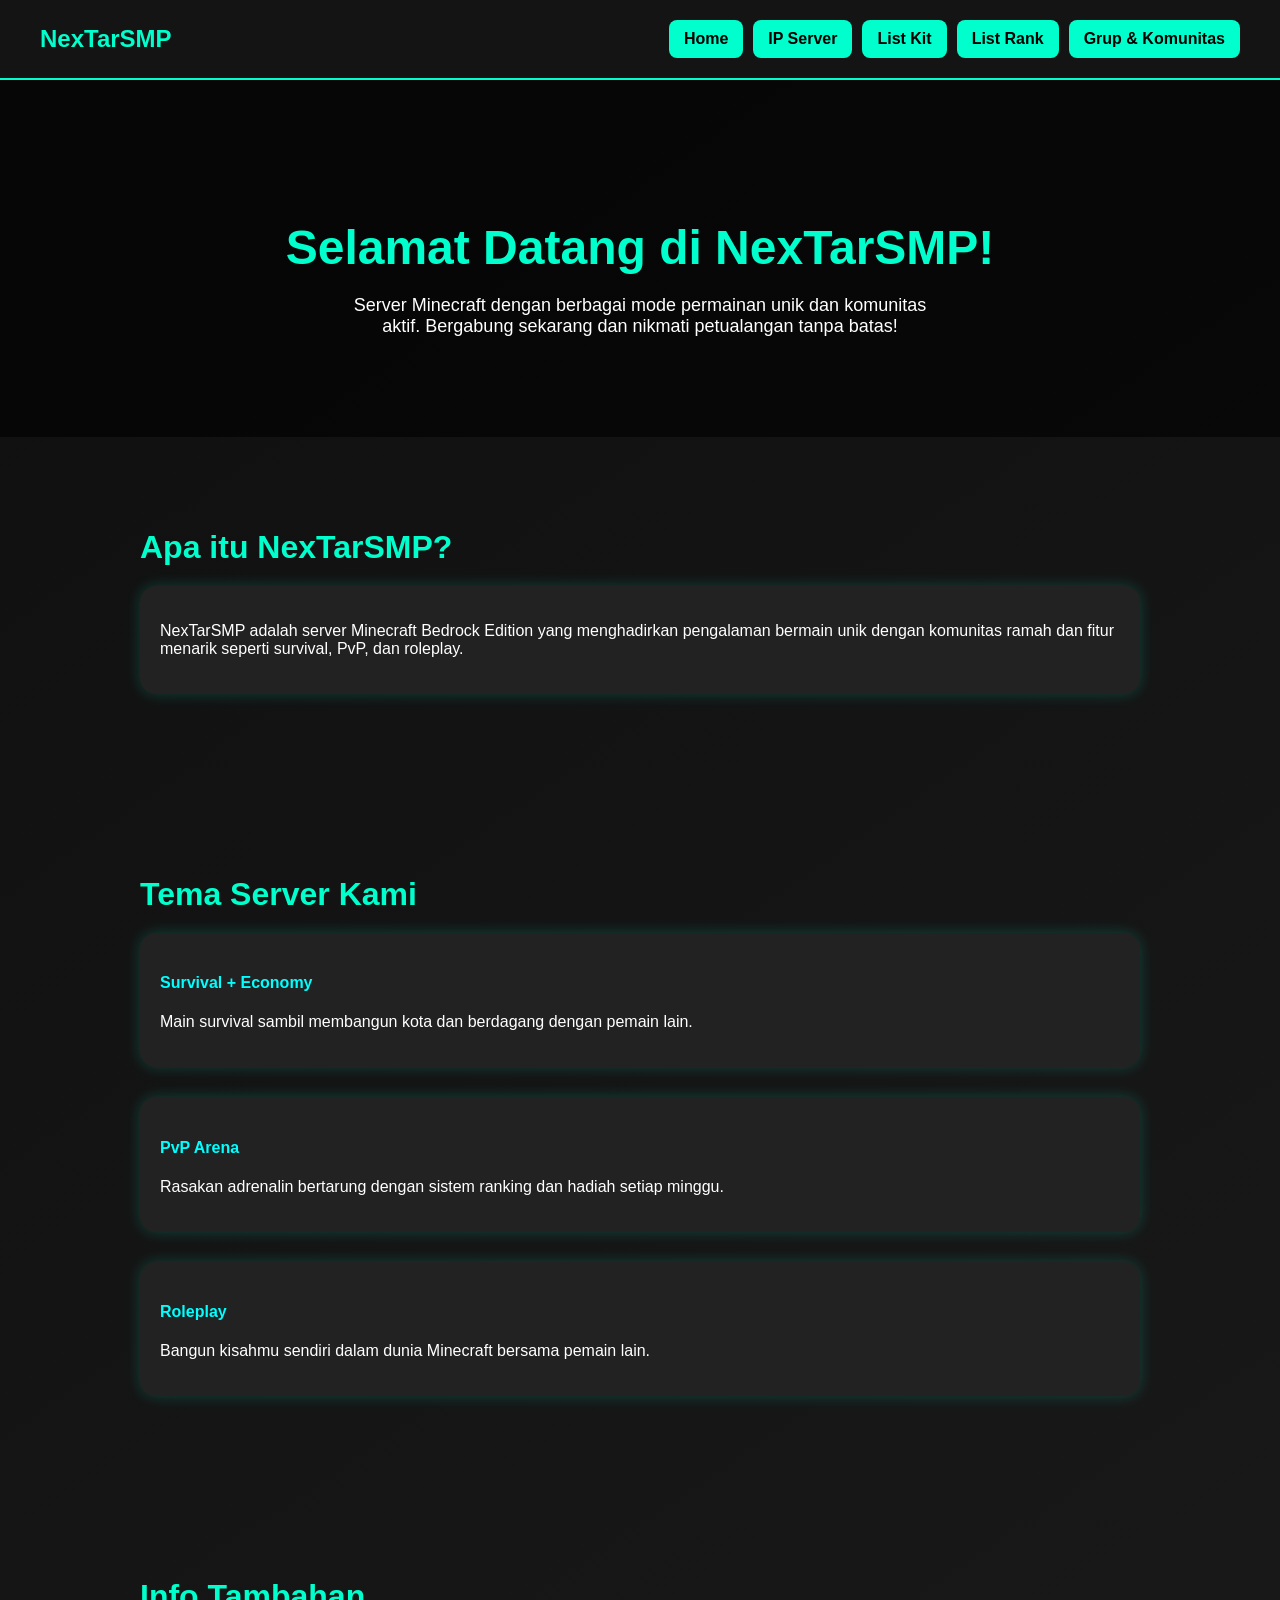
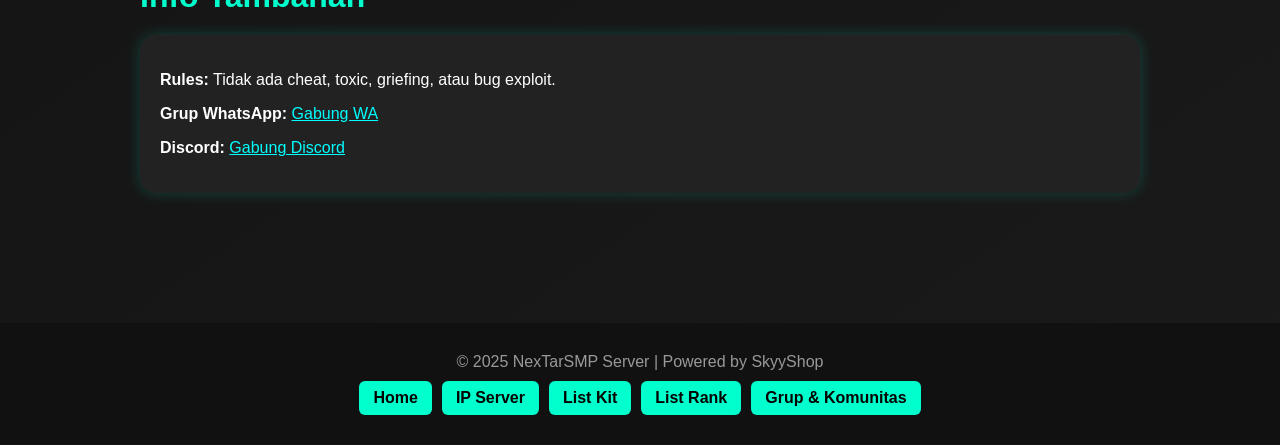
==== index.html @ 09c3535a "Create index.html" ====
<!DOCTYPE html>
<html lang="id">
<head>
  <meta charset="UTF-8" />
  <meta name="viewport" content="width=device-width, initial-scale=1.0" />
  <title>Selamat Datang di NexTarSMP</title>
  <link rel="stylesheet" href="https://unpkg.com/aos@2.3.1/dist/aos.css" />
  <style>
    body {
      margin: 0;
      font-family: 'Segoe UI', sans-serif;
      background: linear-gradient(145deg, #0f0f0f, #1a1a1a);
      color: white;
    }
    header {
      background-color: #141414;
      padding: 20px 40px;
      display: flex;
      justify-content: space-between;
      align-items: center;
      border-bottom: 2px solid #00ffcc;
      flex-wrap: wrap;
    }
    header h1 {
      margin: 0;
      font-size: 24px;
      color: #00ffcc;
    }
    nav {
      display: flex;
      flex-wrap: wrap;
      gap: 10px;
    }
    nav a {
      padding: 10px 15px;
      background-color: #00ffcc;
      color: #000;
      text-decoration: none;
      border-radius: 8px;
      font-weight: bold;
      transition: background-color 0.3s ease;
    }
    nav a:hover {
      background-color: #00ccb3;
    }
    .hero {
      text-align: center;
      padding: 100px 20px;
      background: url('https://wallpapercave.com/wp/wp10451759.jpg') center/cover no-repeat;
      background-blend-mode: darken;
      background-color: rgba(0,0,0,0.6);
    }
    .hero h2 {
      font-size: 48px;
      margin-bottom: 20px;
      color: #00ffcc;
    }
    .hero p {
      font-size: 18px;
      max-width: 600px;
      margin: 0 auto;
    }
    .section {
      padding: 60px 20px;
      max-width: 1000px;
      margin: auto;
    }
    .section h3 {
      color: #00ffcc;
      font-size: 32px;
      margin-bottom: 20px;
    }
    .server-card {
      background: #222;
      border-radius: 16px;
      padding: 20px;
      margin-bottom: 30px;
      box-shadow: 0 0 15px rgba(0,255,204,0.2);
    }
    .server-card h4 {
      color: #00ffff;
    }
    footer {
      background-color: #111;
      padding: 30px 20px;
      text-align: center;
      color: #999;
      margin-top: 40px;
    }
    .footer-nav {
      margin-top: 10px;
      display: flex;
      justify-content: center;
      flex-wrap: wrap;
      gap: 10px;
    }
    .footer-nav a {
      padding: 8px 14px;
      background-color: #00ffcc;
      color: #000;
      text-decoration: none;
      border-radius: 6px;
      font-weight: bold;
    }
    .footer-nav a:hover {
      background-color: #00ccb3;
    }
  </style>
</head>
<body>
  <header>
    <h1>NexTarSMP</h1>
    <nav>
      <a href="index.html">Home</a>
      <a href="index.ip">IP Server</a>
      <a href="index.list-kit">List Kit</a>
      <a href="index.list-rank">List Rank</a>
      <a href="index.linkgroup">Grup & Komunitas</a>
    </nav>
  </header>

  <section class="hero" data-aos="fade-in">
    <h2>Selamat Datang di NexTarSMP!</h2>
    <p>Server Minecraft dengan berbagai mode permainan unik dan komunitas aktif. Bergabung sekarang dan nikmati petualangan tanpa batas!</p>
  </section>

  <section class="section" id="tentang" data-aos="fade-up">
    <h3>Apa itu NexTarSMP?</h3>
    <div class="server-card">
      <p>NexTarSMP adalah server Minecraft Bedrock Edition yang menghadirkan pengalaman bermain unik dengan komunitas ramah dan fitur menarik seperti survival, PvP, dan roleplay.</p>
    </div>
  </section>

  <section class="section" id="tema" data-aos="fade-up">
    <h3>Tema Server Kami</h3>
    <div class="server-card">
      <h4>Survival + Economy</h4>
      <p>Main survival sambil membangun kota dan berdagang dengan pemain lain.</p>
    </div>
    <div class="server-card">
      <h4>PvP Arena</h4>
      <p>Rasakan adrenalin bertarung dengan sistem ranking dan hadiah setiap minggu.</p>
    </div>
    <div class="server-card">
      <h4>Roleplay</h4>
      <p>Bangun kisahmu sendiri dalam dunia Minecraft bersama pemain lain.</p>
    </div>
  </section>

  <section class="section" id="info" data-aos="fade-up">
    <h3>Info Tambahan</h3>
    <div class="server-card">
      <p><strong>Rules:</strong> Tidak ada cheat, toxic, griefing, atau bug exploit.</p>
      <p><strong>Grup WhatsApp:</strong> <a href="https://chat.whatsapp.com/..." target="_blank" style="color:#00ffff;">Gabung WA</a></p>
      <p><strong>Discord:</strong> <a href="https://discord.gg/..." target="_blank" style="color:#00ffff;">Gabung Discord</a></p>
    </div>
  </section>

  <footer>
    &copy; 2025 NexTarSMP Server | Powered by SkyyShop
    <div class="footer-nav">
      <a href="index.html">Home</a>
      <a href="index.ip">IP Server</a>
      <a href="index.list-kit">List Kit</a>
      <a href="index.list-rank">List Rank</a>
      <a href="index.linkgroup">Grup & Komunitas</a>
    </div>
  </footer>

  <script src="https://unpkg.com/aos@2.3.1/dist/aos.js"></script>
  <script>
    AOS.init();
  </script>
</body>
</html>
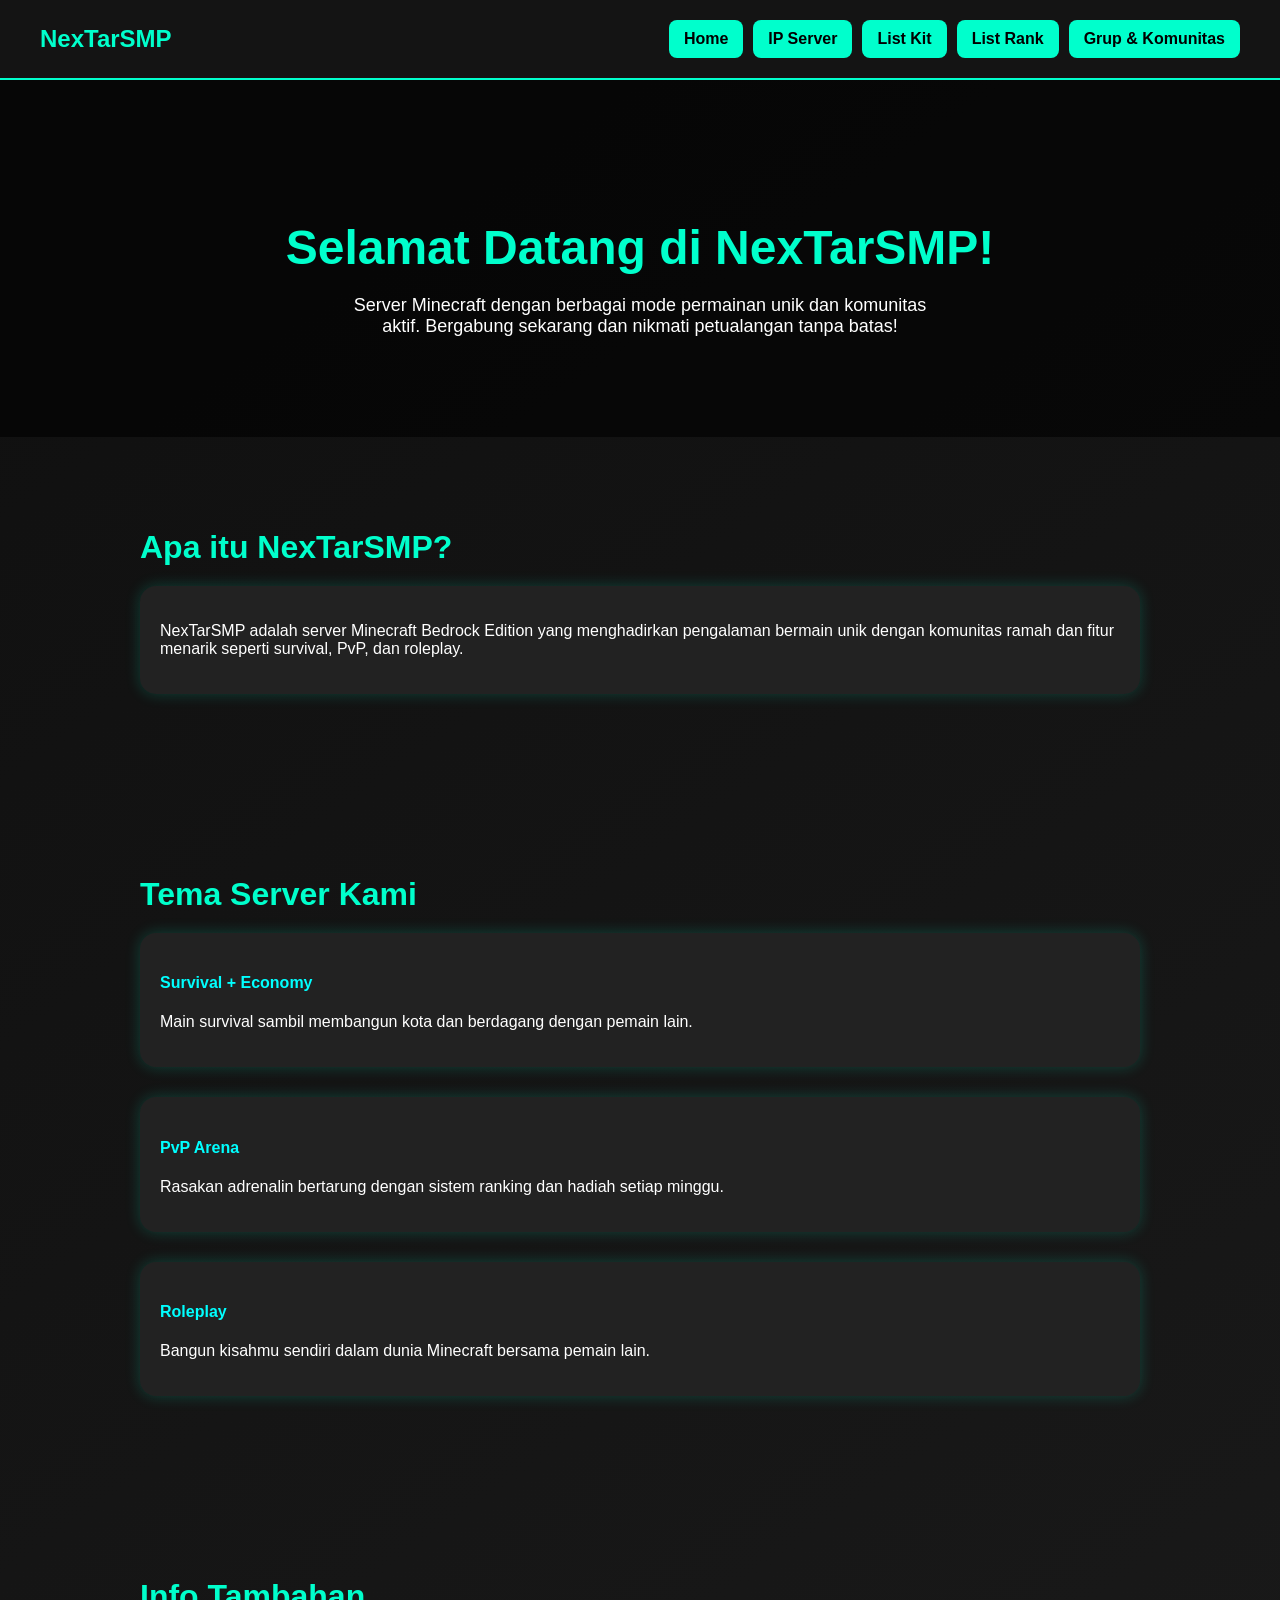
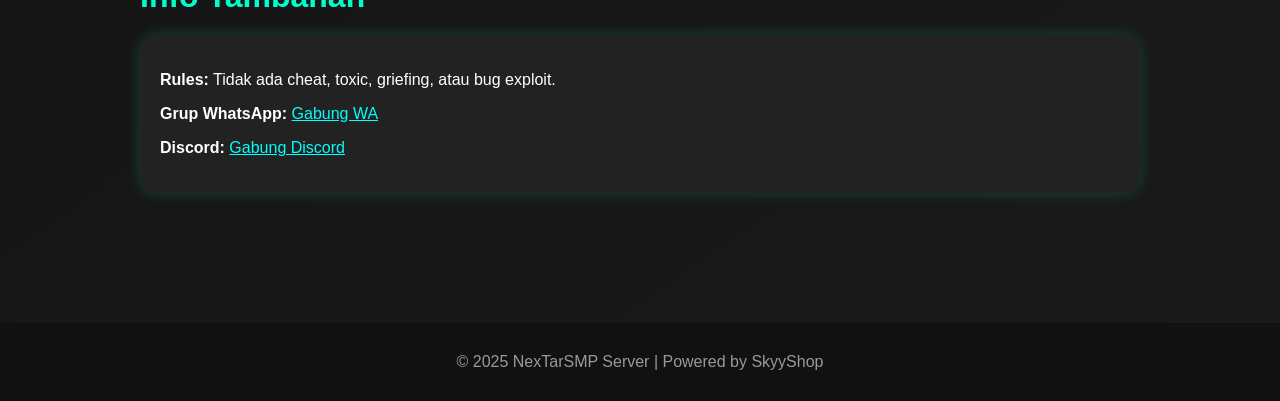
==== commit 957fa887: "Update index.html" ====
--- a/index.html
+++ b/index.html
@@ -151,19 +151,13 @@
     <h3>Info Tambahan</h3>
     <div class="server-card">
       <p><strong>Rules:</strong> Tidak ada cheat, toxic, griefing, atau bug exploit.</p>
-      <p><strong>Grup WhatsApp:</strong> <a href="https://chat.whatsapp.com/..." target="_blank" style="color:#00ffff;">Gabung WA</a></p>
+      <p><strong>Grup WhatsApp:</strong> <a href="https://chat.whatsapp.com/BdgaE1j5fjV8q6NxQ4d4CH/..." target="_blank" style="color:#00ffff;">Gabung WA</a></p>
       <p><strong>Discord:</strong> <a href="https://discord.gg/..." target="_blank" style="color:#00ffff;">Gabung Discord</a></p>
     </div>
   </section>
 
   <footer>
     &copy; 2025 NexTarSMP Server | Powered by SkyyShop
-    <div class="footer-nav">
-      <a href="index.html">Home</a>
-      <a href="index.ip">IP Server</a>
-      <a href="index.list-kit">List Kit</a>
-      <a href="index.list-rank">List Rank</a>
-      <a href="index.linkgroup">Grup & Komunitas</a>
     </div>
   </footer>
 
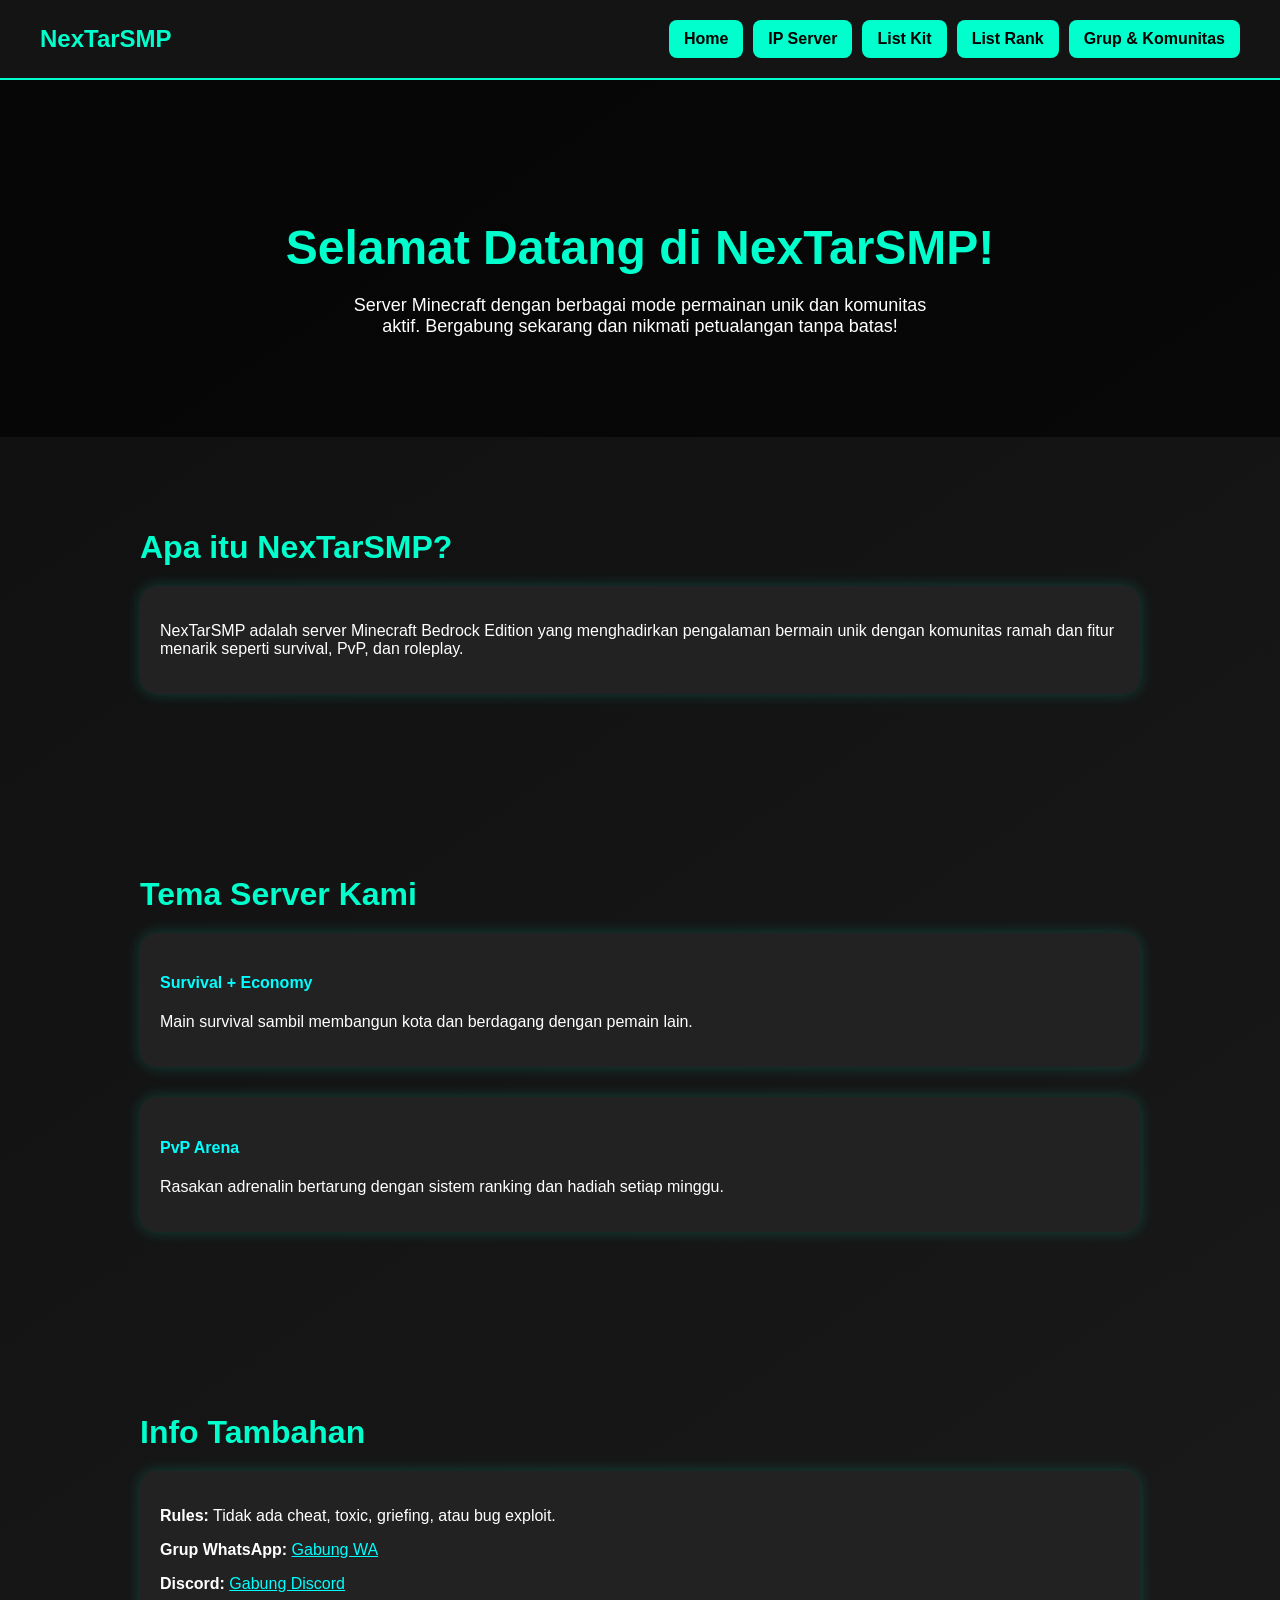
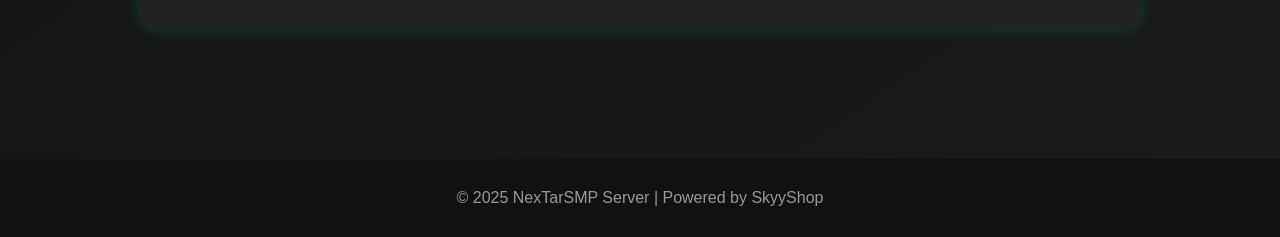
==== commit 6d793f5e: "Update index.html" ====
--- a/index.html
+++ b/index.html
@@ -141,17 +141,13 @@
       <h4>PvP Arena</h4>
       <p>Rasakan adrenalin bertarung dengan sistem ranking dan hadiah setiap minggu.</p>
     </div>
-    <div class="server-card">
-      <h4>Roleplay</h4>
-      <p>Bangun kisahmu sendiri dalam dunia Minecraft bersama pemain lain.</p>
-    </div>
   </section>
 
   <section class="section" id="info" data-aos="fade-up">
     <h3>Info Tambahan</h3>
     <div class="server-card">
       <p><strong>Rules:</strong> Tidak ada cheat, toxic, griefing, atau bug exploit.</p>
-      <p><strong>Grup WhatsApp:</strong> <a href="https://chat.whatsapp.com/BdgaE1j5fjV8q6NxQ4d4CH/..." target="_blank" style="color:#00ffff;">Gabung WA</a></p>
+      <p><strong>Grup WhatsApp:</strong> <a href="https://chat.whatsapp.com/IgsYz8rvGLFKxOXALuxkBo" target="_blank" style="color:#00ffff;">Gabung WA</a></p>
       <p><strong>Discord:</strong> <a href="https://discord.gg/..." target="_blank" style="color:#00ffff;">Gabung Discord</a></p>
     </div>
   </section>
